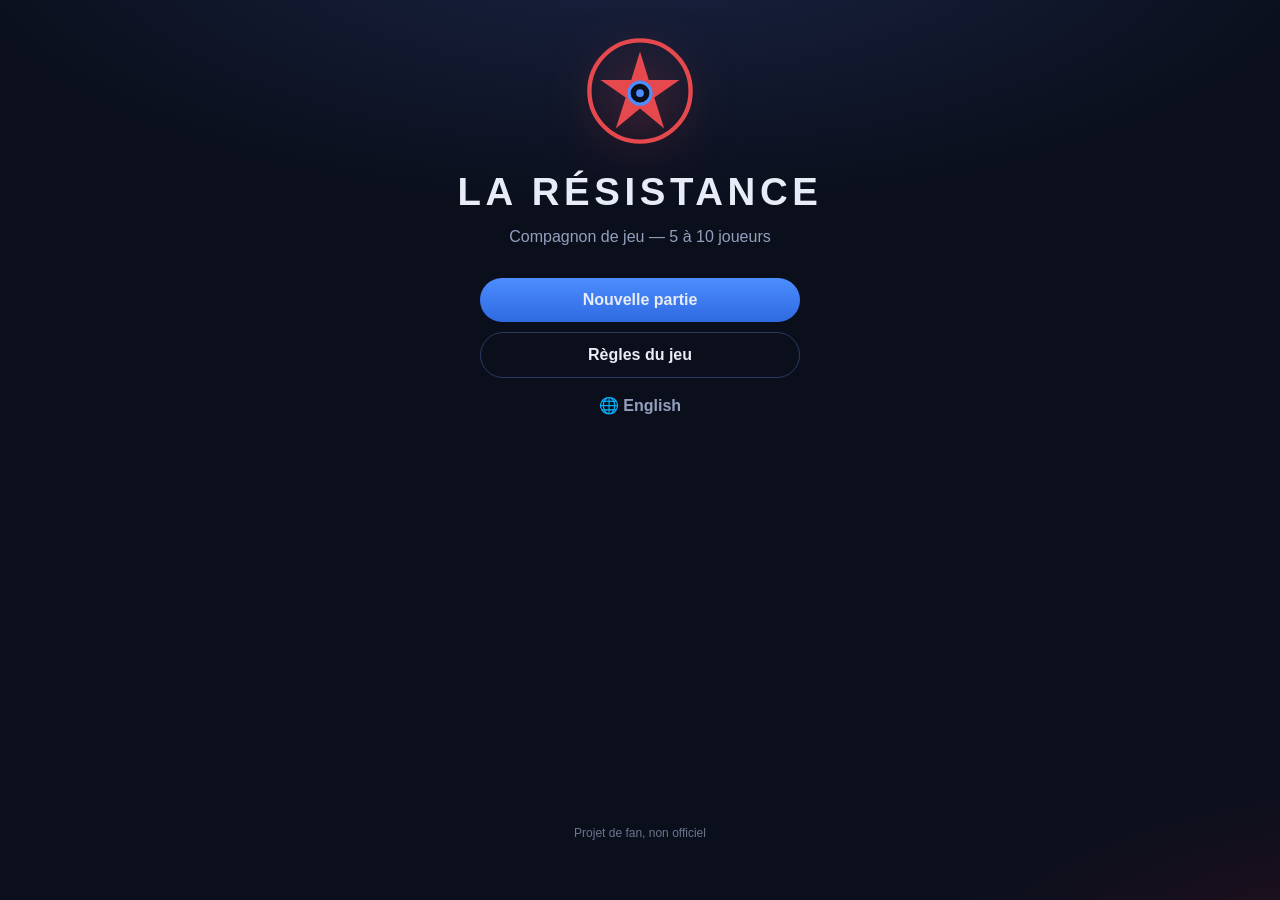
==== index.html @ a6a963af "La Résistance — compagnon de jeu (PWA hors ligne, 5-10 joueurs) Version initiale complète : - Distri" ====
<!DOCTYPE html>
<html lang="fr">
<head>
  <meta charset="UTF-8">
  <meta name="viewport" content="width=device-width, initial-scale=1.0, viewport-fit=cover, user-scalable=no">
  <meta name="theme-color" content="#0b0f1c">
  <meta name="description" content="La Résistance — compagnon de jeu non officiel pour 5 à 10 joueurs : rôles secrets, missions, votes. Un seul téléphone, hors ligne.">
  <title>La Résistance — Compagnon de jeu</title>
  <link rel="manifest" href="manifest.webmanifest">
  <link rel="icon" href="icons/icon.svg" type="image/svg+xml">
  <link rel="apple-touch-icon" href="icons/icon-192.png">
  <meta name="mobile-web-app-capable" content="yes">
  <meta name="apple-mobile-web-app-capable" content="yes">
  <meta name="apple-mobile-web-app-status-bar-style" content="black-translucent">
  <link rel="stylesheet" href="css/style.css">
</head>
<body>
  <div id="app" aria-live="polite"></div>
  <script src="js/rules.js"></script>
  <script src="js/i18n.js"></script>
  <script src="js/app.js"></script>
</body>
</html>
---- css/style.css ----
/* La Résistance — thème sombre, pensé pour téléphone. */

:root {
  --bg: #0b0f1c;
  --bg2: #111a2e;
  --panel: #16203a;
  --panel-2: #1c2946;
  --line: #2a3a61;
  --text: #e8ecf6;
  --muted: #93a0bd;
  --blue: #4c8dff;
  --blue-2: #2f6ae0;
  --red: #e5484d;
  --red-2: #b83338;
  --gold: #f2c14e;
  --ok: #3ecf8e;
  --radius: 16px;
}

* { box-sizing: border-box; -webkit-tap-highlight-color: transparent; }

html, body {
  margin: 0;
  padding: 0;
  background: var(--bg);
  color: var(--text);
  font-family: -apple-system, BlinkMacSystemFont, "Segoe UI", Roboto, "Helvetica Neue", Arial, sans-serif;
  min-height: 100%;
}

body {
  background:
    radial-gradient(1200px 500px at 50% -10%, #1a2545 0%, transparent 60%),
    radial-gradient(900px 400px at 110% 110%, #2a1020 0%, transparent 55%),
    var(--bg);
  background-attachment: fixed;
}

#app {
  max-width: 520px;
  margin: 0 auto;
  padding: calc(12px + env(safe-area-inset-top)) 16px calc(24px + env(safe-area-inset-bottom));
  min-height: 100vh;
}

.screen { display: flex; flex-direction: column; gap: 14px; min-height: calc(100vh - 60px); }

/* --- Typo & éléments communs ------------------------------------- */

.title {
  margin: 6px 0 0;
  text-align: center;
  font-size: 2.4rem;
  font-weight: 800;
  letter-spacing: 0.12em;
  text-transform: uppercase;
}

.tagline { text-align: center; color: var(--muted); margin: 0 0 10px; }

.unofficial {
  margin-top: auto;
  text-align: center;
  color: var(--muted);
  font-size: 0.75rem;
  opacity: 0.7;
}

.topbar {
  display: grid;
  grid-template-columns: 1fr auto 1fr;
  align-items: center;
  gap: 8px;
  min-height: 40px;
}
.topbar h2 { margin: 0; font-size: 1.05rem; text-align: center; letter-spacing: 0.06em; text-transform: uppercase; }
.topbar > :first-child { justify-self: start; }
.topbar > :last-child { justify-self: end; }
.progress { color: var(--muted); font-size: 0.85rem; text-align: center; }

.hint { color: var(--muted); font-size: 0.9rem; margin: 4px 0; line-height: 1.45; }
.center { text-align: center; }
.warn { color: var(--gold); text-align: center; font-weight: 600; }

.stack { display: flex; flex-direction: column; gap: 10px; margin-top: 8px; }

.card-panel {
  background: var(--panel);
  border: 1px solid var(--line);
  border-radius: var(--radius);
  padding: 16px;
  display: flex;
  flex-direction: column;
  gap: 10px;
}

.field-label {
  font-size: 0.78rem;
  letter-spacing: 0.1em;
  text-transform: uppercase;
  color: var(--muted);
}

/* --- Boutons ------------------------------------------------------ */

.btn {
  font: inherit;
  border: none;
  cursor: pointer;
  border-radius: 999px;
  padding: 13px 20px;
  font-weight: 700;
  color: var(--text);
  background: var(--panel-2);
  transition: transform 0.06s ease, opacity 0.15s ease, background 0.15s ease;
  touch-action: manipulation;
}
.btn:active { transform: scale(0.97); }
.btn:disabled { opacity: 0.35; cursor: default; }

.btn-primary { background: linear-gradient(180deg, var(--blue), var(--blue-2)); }
.btn-danger { background: linear-gradient(180deg, var(--red), var(--red-2)); }
.btn-ghost { background: transparent; border: 1.5px solid var(--line); }
.btn-link { background: transparent; color: var(--muted); padding: 8px 10px; font-weight: 600; }
.btn-big { width: 100%; padding: 16px 20px; font-size: 1.05rem; margin-top: auto; }
.btn-round { width: 52px; height: 52px; padding: 0; font-size: 1.6rem; line-height: 1; border-radius: 50%; }
.btn-mini { padding: 6px 12px; font-size: 0.8rem; }

/* --- Accueil ------------------------------------------------------ */

.home { align-items: center; justify-content: center; text-align: center; padding-top: 24px; }
.home .stack { width: 100%; max-width: 320px; }
.home-emblem { filter: drop-shadow(0 6px 24px rgba(229, 72, 77, 0.35)); }

/* --- Configuration ------------------------------------------------ */

.counter { display: flex; align-items: center; justify-content: center; gap: 22px; }
.counter-value { font-size: 2.2rem; font-weight: 800; min-width: 56px; text-align: center; }

.names { display: grid; grid-template-columns: 1fr 1fr; gap: 8px; }
.name-input {
  font: inherit;
  background: var(--bg2);
  border: 1px solid var(--line);
  color: var(--text);
  border-radius: 10px;
  padding: 11px 12px;
  width: 100%;
}
.name-input:focus { outline: 2px solid var(--blue); border-color: transparent; }

.opt-row {
  font: inherit;
  display: flex;
  align-items: center;
  justify-content: space-between;
  gap: 12px;
  background: transparent;
  border: none;
  border-top: 1px solid var(--line);
  color: var(--text);
  padding: 12px 2px;
  text-align: left;
  cursor: pointer;
}
.opt-row:first-of-type { border-top: none; }
.opt-row small { display: block; color: var(--muted); font-weight: 400; margin-top: 2px; }
.opt-value { color: var(--blue); font-weight: 700; white-space: nowrap; }

.switch {
  flex: none;
  width: 46px;
  height: 27px;
  border-radius: 999px;
  background: var(--line);
  position: relative;
  transition: background 0.15s ease;
}
.switch::after {
  content: "";
  position: absolute;
  top: 3px; left: 3px;
  width: 21px; height: 21px;
  border-radius: 50%;
  background: #fff;
  transition: left 0.15s ease;
}
.switch.on { background: var(--blue); }
.switch.on::after { left: 22px; }

/* --- Passage de téléphone ---------------------------------------- */

.pass-box {
  flex: 1;
  display: flex;
  flex-direction: column;
  align-items: center;
  justify-content: center;
  gap: 10px;
  text-align: center;
}
.pass-label { color: var(--muted); margin: 0; text-transform: uppercase; letter-spacing: 0.1em; font-size: 0.8rem; }
.pass-name { font-size: 2.1rem; font-weight: 800; margin: 0 0 14px; }
.pass-box .btn-big { max-width: 320px; margin-top: 10px; }

/* --- Carte de rôle ------------------------------------------------ */

.role-card-wrap { flex: 1; display: flex; align-items: center; justify-content: center; }

.role-card {
  width: min(88vw, 340px);
  height: min(120vw, 440px);
  border-radius: 22px;
  position: relative;
  user-select: none;
  -webkit-user-select: none;
  touch-action: none;
  cursor: pointer;
}

.role-back, .role-front {
  position: absolute;
  inset: 0;
  border-radius: 22px;
  display: flex;
  flex-direction: column;
  align-items: center;
  justify-content: center;
  gap: 12px;
  padding: 22px;
  text-align: center;
}

.role-back {
  background:
    repeating-linear-gradient(45deg, transparent 0 14px, rgba(255,255,255,0.03) 14px 28px),
    linear-gradient(160deg, #202b4d, #131b33);
  border: 1.5px solid var(--line);
}
.role-back-stamp {
  border: 3px solid var(--red);
  color: var(--red);
  font-weight: 800;
  letter-spacing: 0.18em;
  padding: 10px 18px;
  border-radius: 8px;
  transform: rotate(-12deg);
  font-size: 1.3rem;
}

.role-front.res { background: linear-gradient(160deg, #17335f, #0e2242); border: 1.5px solid var(--blue); }
.role-front.spy { background: linear-gradient(160deg, #521b26, #2b0d13); border: 1.5px solid var(--red); }
.role-title { font-size: 1.7rem; font-weight: 800; letter-spacing: 0.14em; }
.role-front.res .role-title { color: var(--blue); }
.role-front.spy .role-title { color: var(--red); }
.role-icon { font-size: 3.4rem; }
.role-hint { color: var(--text); opacity: 0.85; margin: 0; line-height: 1.4; }
.accomplices-label { color: var(--muted); font-size: 0.85rem; margin: 8px 0 0; }
.accomplices { font-weight: 800; font-size: 1.15rem; margin: 2px 0 0; }

/* --- Plateau ------------------------------------------------------ */

.mtrack { display: flex; justify-content: space-between; gap: 6px; }
.mslot { flex: 1; display: flex; flex-direction: column; align-items: center; gap: 4px; }
.mnode {
  width: 52px; height: 52px;
  border-radius: 50%;
  display: flex; align-items: center; justify-content: center;
  font-weight: 800; font-size: 1.15rem;
  background: var(--panel);
  border: 2px solid var(--line);
  color: var(--muted);
}
.mnode.now { border-color: var(--gold); color: var(--gold); box-shadow: 0 0 0 4px rgba(242, 193, 78, 0.12); }
.mnode.ok { background: #14324d; border-color: var(--blue); color: var(--blue); }
.mnode.ko { background: #3c151c; border-color: var(--red); color: var(--red); }
.mbadge { font-size: 0.62rem; color: var(--red); font-weight: 700; white-space: nowrap; }

.vtrack {
  display: flex; align-items: center; gap: 7px;
  background: var(--panel);
  border: 1px solid var(--line);
  border-radius: 999px;
  padding: 8px 14px;
}
.vtrack-label { color: var(--muted); font-size: 0.78rem; margin-right: auto; }
.pip { width: 12px; height: 12px; border-radius: 50%; background: var(--bg2); border: 1.5px solid var(--line); }
.pip.on { background: var(--red); border-color: var(--red); }

.phase { display: flex; flex-direction: column; gap: 10px; flex: 1; }
.center-phase { align-items: center; justify-content: center; text-align: center; }
.phase h3 { margin: 6px 0 0; font-size: 1.15rem; }

.pgrid { display: grid; grid-template-columns: 1fr 1fr; gap: 8px; }
.pchip {
  font: inherit;
  display: flex; align-items: center; gap: 7px;
  background: var(--panel);
  border: 2px solid var(--line);
  color: var(--text);
  border-radius: 12px;
  padding: 13px 12px;
  font-weight: 600;
  cursor: pointer;
  transition: border-color 0.12s ease, background 0.12s ease;
}
.pchip.sel { border-color: var(--blue); background: #14324d; }
.pchip .check { margin-left: auto; color: var(--blue); font-weight: 800; }
.pchip .star, .vote-name { font-weight: 600; }
.star { color: var(--gold); }

.team-line { margin: 0; }

/* --- Vote --------------------------------------------------------- */

.vote-list { display: flex; flex-direction: column; gap: 6px; }
.vote-row {
  display: flex; align-items: center; justify-content: space-between;
  background: var(--panel);
  border: 1px solid var(--line);
  border-radius: 12px;
  padding: 8px 8px 8px 14px;
}
.vote-btns { display: flex; gap: 6px; }
.vbtn {
  font: inherit; font-size: 1.05rem;
  width: 46px; height: 40px;
  border-radius: 10px;
  border: 2px solid var(--line);
  background: var(--bg2);
  cursor: pointer;
  opacity: 0.55;
}
.vbtn.on { opacity: 1; }
.vbtn.up.on { border-color: var(--ok); background: #123528; }
.vbtn.down.on { border-color: var(--red); background: #3c151c; }

.verdict {
  font-size: 1.5rem; font-weight: 800;
  padding: 14px 22px;
  border-radius: 14px;
  letter-spacing: 0.04em;
}
.verdict.ok { color: var(--ok); background: rgba(62, 207, 142, 0.1); border: 1.5px solid var(--ok); }
.verdict.ko { color: var(--red); background: rgba(229, 72, 77, 0.1); border: 1.5px solid var(--red); }
.verdict.neutral { color: var(--text); background: var(--panel); border: 1.5px solid var(--line); font-size: 1.15rem; }

.big-count { font-size: 1.2rem; margin: 4px 0; }
.vote-tags { display: flex; flex-wrap: wrap; gap: 6px; justify-content: center; }
.vote-tag { font-size: 0.82rem; padding: 5px 10px; border-radius: 999px; border: 1px solid var(--line); }
.vote-tag.up { border-color: rgba(62, 207, 142, 0.5); }
.vote-tag.down { border-color: rgba(229, 72, 77, 0.5); }

/* --- Mission ------------------------------------------------------ */

.mission-cards { display: flex; gap: 12px; width: 100%; max-width: 380px; }
.mcard {
  font: inherit;
  flex: 1;
  aspect-ratio: 3 / 4;
  border-radius: 18px;
  display: flex; flex-direction: column; align-items: center; justify-content: center; gap: 10px;
  font-weight: 800; letter-spacing: 0.08em;
  color: var(--text);
  cursor: pointer;
  transition: transform 0.08s ease, opacity 0.15s ease, box-shadow 0.15s ease;
}
.mcard:active { transform: scale(0.97); }
.mcard-icon { font-size: 2.6rem; }
.mcard.success { background: linear-gradient(160deg, #17335f, #0e2242); border: 2px solid var(--blue); }
.mcard.fail { background: linear-gradient(160deg, #521b26, #2b0d13); border: 2px solid var(--red); }
.mcard.picked { box-shadow: 0 0 0 4px rgba(255, 255, 255, 0.18); }
.mcard.dim { opacity: 0.35; }
.mcard:disabled { opacity: 0.25; cursor: default; }

.confirm-bar { display: flex; gap: 10px; width: 100%; max-width: 380px; }
.confirm-bar .btn { flex: 1; }

.rcards { display: flex; flex-wrap: wrap; gap: 10px; justify-content: center; }
.rcard {
  font: inherit;
  width: 64px; height: 88px;
  border-radius: 12px;
  display: flex; align-items: center; justify-content: center;
  font-size: 1.7rem; font-weight: 800;
  border: 2px solid var(--line);
  background:
    repeating-linear-gradient(45deg, transparent 0 10px, rgba(255,255,255,0.04) 10px 20px),
    var(--panel-2);
  color: var(--muted);
  cursor: pointer;
}
.rcard.ok { background: #14324d; border-color: var(--blue); }
.rcard.ko { background: #3c151c; border-color: var(--red); }

/* --- Minuteur ----------------------------------------------------- */

.timer-chip {
  display: flex; align-items: center; gap: 10px;
  background: var(--panel);
  border: 1px solid var(--line);
  border-radius: 999px;
  padding: 7px 8px 7px 14px;
}
.timer-label { color: var(--muted); font-size: 0.82rem; }
.timer-left { font-variant-numeric: tabular-nums; font-weight: 800; margin-right: auto; }
.timer-chip.timer-done { border-color: var(--gold); }
.timer-chip.timer-done .timer-left { color: var(--gold); }

/* --- Fin de partie ------------------------------------------------ */

.over-banner {
  text-align: center;
  border-radius: var(--radius);
  padding: 26px 16px;
  border: 1.5px solid var(--line);
}
.over-banner.res { background: linear-gradient(170deg, #16345f, #0d1c36); border-color: var(--blue); }
.over-banner.spy { background: linear-gradient(170deg, #55202b, #260c12); border-color: var(--red); }
.over-banner h1 { margin: 6px 0 4px; font-size: 1.6rem; letter-spacing: 0.05em; }
.over-icon { font-size: 3rem; }

.role-list { display: flex; flex-direction: column; gap: 6px; }
.role-row {
  display: flex; justify-content: space-between;
  padding: 9px 12px;
  border-radius: 10px;
  background: var(--bg2);
  border-left: 4px solid var(--line);
}
.role-row.res { border-left-color: var(--blue); }
.role-row.spy { border-left-color: var(--red); }

/* --- Règles ------------------------------------------------------- */

.rules .card-panel h3 { margin: 10px 0 0; font-size: 1rem; color: var(--gold); }
.rules .card-panel p { margin: 4px 0; line-height: 1.5; color: var(--text); }
.rtable { width: 100%; border-collapse: collapse; font-size: 0.9rem; }
.rtable th, .rtable td { border-bottom: 1px solid var(--line); padding: 7px 6px; text-align: center; }
.rtable th { color: var(--muted); font-weight: 600; }

/* --- Modale ------------------------------------------------------- */

.modal-back {
  position: fixed; inset: 0;
  background: rgba(4, 7, 15, 0.75);
  display: flex; align-items: center; justify-content: center;
  padding: 24px;
  z-index: 50;
}
.modal {
  background: var(--panel);
  border: 1px solid var(--line);
  border-radius: var(--radius);
  padding: 20px;
  width: 100%; max-width: 340px;
  text-align: center;
}
.modal-btns { display: flex; gap: 10px; margin-top: 14px; }
.modal-btns .btn { flex: 1; }
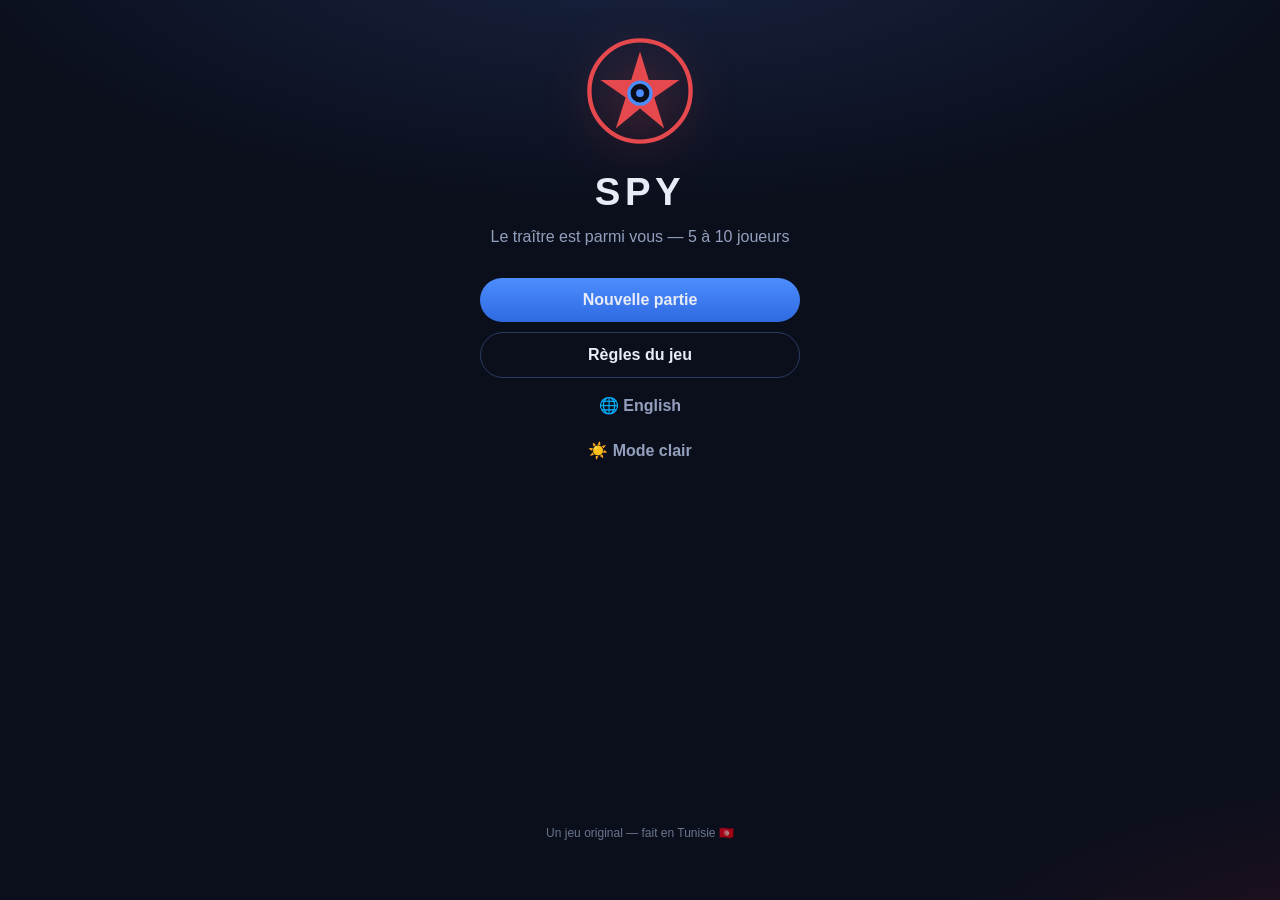
==== commit dd99d86c: "Rebranding : le jeu devient « Spy — le traître est parmi vous » Nouveau nom en préparation de la pub" ====
--- a/index.html
+++ b/index.html
@@ -4,8 +4,8 @@
   <meta charset="UTF-8">
   <meta name="viewport" content="width=device-width, initial-scale=1.0, viewport-fit=cover, user-scalable=no">
   <meta name="theme-color" content="#0b0f1c">
-  <meta name="description" content="La Résistance — compagnon de jeu non officiel pour 5 à 10 joueurs : rôles secrets, missions, votes. Un seul téléphone, hors ligne.">
-  <title>La Résistance — Compagnon de jeu</title>
+  <meta name="description" content="Spy — jeu de déduction sociale pour 5 à 10 joueurs : rôles secrets, missions, votes, annonceur vocal. Un seul téléphone, hors ligne. Le traître est parmi vous.">
+  <title>Spy — Jeu d'espions</title>
   <link rel="manifest" href="manifest.webmanifest">
   <link rel="icon" href="icons/icon.svg" type="image/svg+xml">
   <link rel="apple-touch-icon" href="icons/icon-192.png">
--- a/css/style.css
+++ b/css/style.css
@@ -13,11 +13,66 @@
   --red: #e5484d;
   --red-2: #b83338;
   --gold: #f2c14e;
+  --purple: #8b5cf6;
   --ok: #3ecf8e;
+  --blue-bg: #14324d;
+  --red-bg: #3c151c;
+  --ok-bg: #123528;
+  --card-face-1: #1d2846;
+  --card-face-2: #111a2f;
+  --card-line: #45568a;
+  --icon-soft: #cfd8ee;
+  --back-face-1: #202b4d;
+  --back-face-2: #131b33;
+  --mcard-1: #1c2440;
+  --mcard-2: #131b30;
+  --mcard-line: #3b4a74;
+  --glow-1: #1a2545;
+  --glow-2: #2a1020;
+  --overlay: rgba(4, 7, 15, 0.75);
+  --stripe: rgba(255, 255, 255, 0.03);
   --radius: 16px;
 }
 
+/* Thème clair (bouton sur l'écran d'accueil). */
+body.theme-light {
+  --bg: #f2f5fb;
+  --bg2: #e8edf7;
+  --panel: #ffffff;
+  --panel-2: #e9eef9;
+  --line: #c9d4ea;
+  --text: #17203a;
+  --muted: #5b6a8c;
+  --blue: #2f6ae0;
+  --blue-2: #1d4fb8;
+  --red: #d92d33;
+  --red-2: #b02226;
+  --gold: #b9871d;
+  --purple: #7c4dff;
+  --ok: #0e9f6e;
+  --blue-bg: #dce9ff;
+  --red-bg: #ffdfe1;
+  --ok-bg: #d8f3e7;
+  --card-face-1: #ffffff;
+  --card-face-2: #e9eef9;
+  --card-line: #b9c6e4;
+  --icon-soft: #44536f;
+  --back-face-1: #dfe6f6;
+  --back-face-2: #cbd6ee;
+  --mcard-1: #ffffff;
+  --mcard-2: #eef2fa;
+  --mcard-line: #b9c6e4;
+  --glow-1: #dbe6fb;
+  --glow-2: #f7dfe7;
+  --overlay: rgba(23, 32, 58, 0.4);
+  --stripe: rgba(23, 32, 58, 0.05);
+}
+
 * { box-sizing: border-box; -webkit-tap-highlight-color: transparent; }
+
+/* L'attribut hidden doit toujours gagner, même sur les éléments en flex
+   (sans ceci, la face de la carte de rôle resterait visible en permanence). */
+[hidden] { display: none !important; }
 
 html, body {
   margin: 0;
@@ -30,8 +85,8 @@
 
 body {
   background:
-    radial-gradient(1200px 500px at 50% -10%, #1a2545 0%, transparent 60%),
-    radial-gradient(900px 400px at 110% 110%, #2a1020 0%, transparent 55%),
+    radial-gradient(1200px 500px at 50% -10%, var(--glow-1) 0%, transparent 60%),
+    radial-gradient(900px 400px at 110% 110%, var(--glow-2) 0%, transparent 55%),
     var(--bg);
   background-attachment: fixed;
 }
@@ -76,6 +131,8 @@
 .topbar h2 { margin: 0; font-size: 1.05rem; text-align: center; letter-spacing: 0.06em; text-transform: uppercase; }
 .topbar > :first-child { justify-self: start; }
 .topbar > :last-child { justify-self: end; }
+.topbar-right { display: flex; align-items: center; }
+.topbar-right .btn-link { padding: 8px 6px; }
 .progress { color: var(--muted); font-size: 0.85rem; text-align: center; }
 
 .hint { color: var(--muted); font-size: 0.9rem; margin: 4px 0; line-height: 1.45; }
@@ -214,9 +271,25 @@
   position: relative;
   user-select: none;
   -webkit-user-select: none;
-  touch-action: none;
-  cursor: pointer;
-}
+  -webkit-touch-callout: none; /* iOS : pas de loupe/menu sur appui long */
+  touch-action: manipulation;
+  cursor: pointer;
+  perspective: 1200px;
+}
+.role-card * {
+  user-select: none;
+  -webkit-user-select: none;
+  -webkit-touch-callout: none;
+}
+
+/* Retournement 3D : un toucher bascule la classe .flipped */
+.role-inner {
+  position: absolute;
+  inset: 0;
+  transform-style: preserve-3d;
+  transition: transform 0.55s cubic-bezier(0.3, 0.8, 0.3, 1);
+}
+.role-card.flipped .role-inner { transform: rotateY(180deg); }
 
 .role-back, .role-front {
   position: absolute;
@@ -229,12 +302,15 @@
   gap: 12px;
   padding: 22px;
   text-align: center;
-}
+  backface-visibility: hidden;
+  -webkit-backface-visibility: hidden;
+}
+.role-front { transform: rotateY(180deg); }
 
 .role-back {
   background:
-    repeating-linear-gradient(45deg, transparent 0 14px, rgba(255,255,255,0.03) 14px 28px),
-    linear-gradient(160deg, #202b4d, #131b33);
+    repeating-linear-gradient(45deg, transparent 0 14px, var(--stripe) 14px 28px),
+    linear-gradient(160deg, var(--back-face-1), var(--back-face-2));
   border: 1.5px solid var(--line);
 }
 .role-back-stamp {
@@ -248,12 +324,26 @@
   font-size: 1.3rem;
 }
 
-.role-front.res { background: linear-gradient(160deg, #17335f, #0e2242); border: 1.5px solid var(--blue); }
-.role-front.spy { background: linear-gradient(160deg, #521b26, #2b0d13); border: 1.5px solid var(--red); }
-.role-title { font-size: 1.7rem; font-weight: 800; letter-spacing: 0.14em; }
-.role-front.res .role-title { color: var(--blue); }
-.role-front.spy .role-title { color: var(--red); }
+/* Faces de rôle volontairement IDENTIQUES pour tous les camps : aucune
+   couleur repérable de loin — seul le texte (lisible de près) diffère. */
+.role-front.res, .role-front.spy, .role-front.commander {
+  background: linear-gradient(160deg, var(--card-face-1), var(--card-face-2));
+  border: 1.5px solid var(--card-line);
+}
+.role-title { font-size: 1.7rem; font-weight: 800; letter-spacing: 0.14em; color: var(--text); }
 .role-icon { font-size: 3.4rem; }
+.role-icon svg { width: 92px; height: 92px; display: block; }
+.role-front .role-icon { color: var(--icon-soft); }
+.role-badge {
+  display: inline-block;
+  border: 1.5px solid var(--card-line);
+  color: var(--icon-soft);
+  border-radius: 999px;
+  padding: 3px 12px;
+  font-size: 0.72rem;
+  letter-spacing: 0.14em;
+  font-weight: 800;
+}
 .role-hint { color: var(--text); opacity: 0.85; margin: 0; line-height: 1.4; }
 .accomplices-label { color: var(--muted); font-size: 0.85rem; margin: 8px 0 0; }
 .accomplices { font-weight: 800; font-size: 1.15rem; margin: 2px 0 0; }
@@ -272,8 +362,8 @@
   color: var(--muted);
 }
 .mnode.now { border-color: var(--gold); color: var(--gold); box-shadow: 0 0 0 4px rgba(242, 193, 78, 0.12); }
-.mnode.ok { background: #14324d; border-color: var(--blue); color: var(--blue); }
-.mnode.ko { background: #3c151c; border-color: var(--red); color: var(--red); }
+.mnode.ok { background: var(--blue-bg); border-color: var(--blue); color: var(--blue); }
+.mnode.ko { background: var(--red-bg); border-color: var(--red); color: var(--red); }
 .mbadge { font-size: 0.62rem; color: var(--red); font-weight: 700; white-space: nowrap; }
 
 .vtrack {
@@ -304,7 +394,9 @@
   cursor: pointer;
   transition: border-color 0.12s ease, background 0.12s ease;
 }
-.pchip.sel { border-color: var(--blue); background: #14324d; }
+.pchip.sel { border-color: var(--blue); background: var(--blue-bg); }
+.pchip.sel.danger { border-color: var(--red); background: var(--red-bg); }
+.pchip.sel.danger .check { color: var(--red); }
 .pchip .check { margin-left: auto; color: var(--blue); font-weight: 800; }
 .pchip .star, .vote-name { font-weight: 600; }
 .star { color: var(--gold); }
@@ -332,8 +424,8 @@
   opacity: 0.55;
 }
 .vbtn.on { opacity: 1; }
-.vbtn.up.on { border-color: var(--ok); background: #123528; }
-.vbtn.down.on { border-color: var(--red); background: #3c151c; }
+.vbtn.up.on { border-color: var(--ok); background: var(--ok-bg); }
+.vbtn.down.on { border-color: var(--red); background: var(--red-bg); }
 
 .verdict {
   font-size: 1.5rem; font-weight: 800;
@@ -367,8 +459,17 @@
 }
 .mcard:active { transform: scale(0.97); }
 .mcard-icon { font-size: 2.6rem; }
-.mcard.success { background: linear-gradient(160deg, #17335f, #0e2242); border: 2px solid var(--blue); }
-.mcard.fail { background: linear-gradient(160deg, #521b26, #2b0d13); border: 2px solid var(--red); }
+.mcard-icon svg { width: 58px; height: 58px; display: block; }
+/* Cartes de mission : même FOND pour les deux choix (anti-regards) ;
+   seules les étiquettes et icônes sont colorées, lisibles de près. */
+.mcard.neutral {
+  background: linear-gradient(160deg, var(--mcard-1), var(--mcard-2));
+  border: 2px solid var(--mcard-line);
+}
+.mcard.neutral.success { color: var(--blue); }
+.mcard.neutral.success .mcard-icon { color: var(--blue); }
+.mcard.neutral.fail { color: var(--red); }
+.mcard.neutral.fail .mcard-icon { color: var(--red); }
 .mcard.picked { box-shadow: 0 0 0 4px rgba(255, 255, 255, 0.18); }
 .mcard.dim { opacity: 0.35; }
 .mcard:disabled { opacity: 0.25; cursor: default; }
@@ -385,13 +486,26 @@
   font-size: 1.7rem; font-weight: 800;
   border: 2px solid var(--line);
   background:
-    repeating-linear-gradient(45deg, transparent 0 10px, rgba(255,255,255,0.04) 10px 20px),
+    repeating-linear-gradient(45deg, transparent 0 10px, var(--stripe) 10px 20px),
     var(--panel-2);
   color: var(--muted);
   cursor: pointer;
 }
-.rcard.ok { background: #14324d; border-color: var(--blue); }
-.rcard.ko { background: #3c151c; border-color: var(--red); }
+.rcard.ok { background: var(--blue-bg); border-color: var(--blue); color: var(--blue); }
+.rcard.ko { background: var(--red-bg); border-color: var(--red); color: var(--red); }
+.rcard svg { width: 36px; height: 36px; display: block; }
+
+/* --- Cérémonie d'ouverture ---------------------------------------- */
+
+.cer-icon { font-size: 3rem; }
+.cer-step {
+  font-size: 1.45rem;
+  font-weight: 700;
+  line-height: 1.45;
+  margin: 0;
+  max-width: 420px;
+}
+.cer-dots { display: flex; gap: 8px; justify-content: center; margin-top: 6px; }
 
 /* --- Minuteur ----------------------------------------------------- */
 
@@ -418,7 +532,10 @@
 .over-banner.res { background: linear-gradient(170deg, #16345f, #0d1c36); border-color: var(--blue); }
 .over-banner.spy { background: linear-gradient(170deg, #55202b, #260c12); border-color: var(--red); }
 .over-banner h1 { margin: 6px 0 4px; font-size: 1.6rem; letter-spacing: 0.05em; }
-.over-icon { font-size: 3rem; }
+.over-icon { font-size: 3rem; display: flex; justify-content: center; }
+.over-icon svg { width: 72px; height: 72px; }
+.over-banner.res .over-icon { color: #9cc2ff; }
+.over-banner.spy .over-icon { color: #ff9ba0; }
 
 .role-list { display: flex; flex-direction: column; gap: 6px; }
 .role-row {
@@ -430,6 +547,7 @@
 }
 .role-row.res { border-left-color: var(--blue); }
 .role-row.spy { border-left-color: var(--red); }
+.role-row.commander { border-left-color: var(--purple); }
 
 /* --- Règles ------------------------------------------------------- */
 
@@ -443,7 +561,7 @@
 
 .modal-back {
   position: fixed; inset: 0;
-  background: rgba(4, 7, 15, 0.75);
+  background: var(--overlay);
   display: flex; align-items: center; justify-content: center;
   padding: 24px;
   z-index: 50;
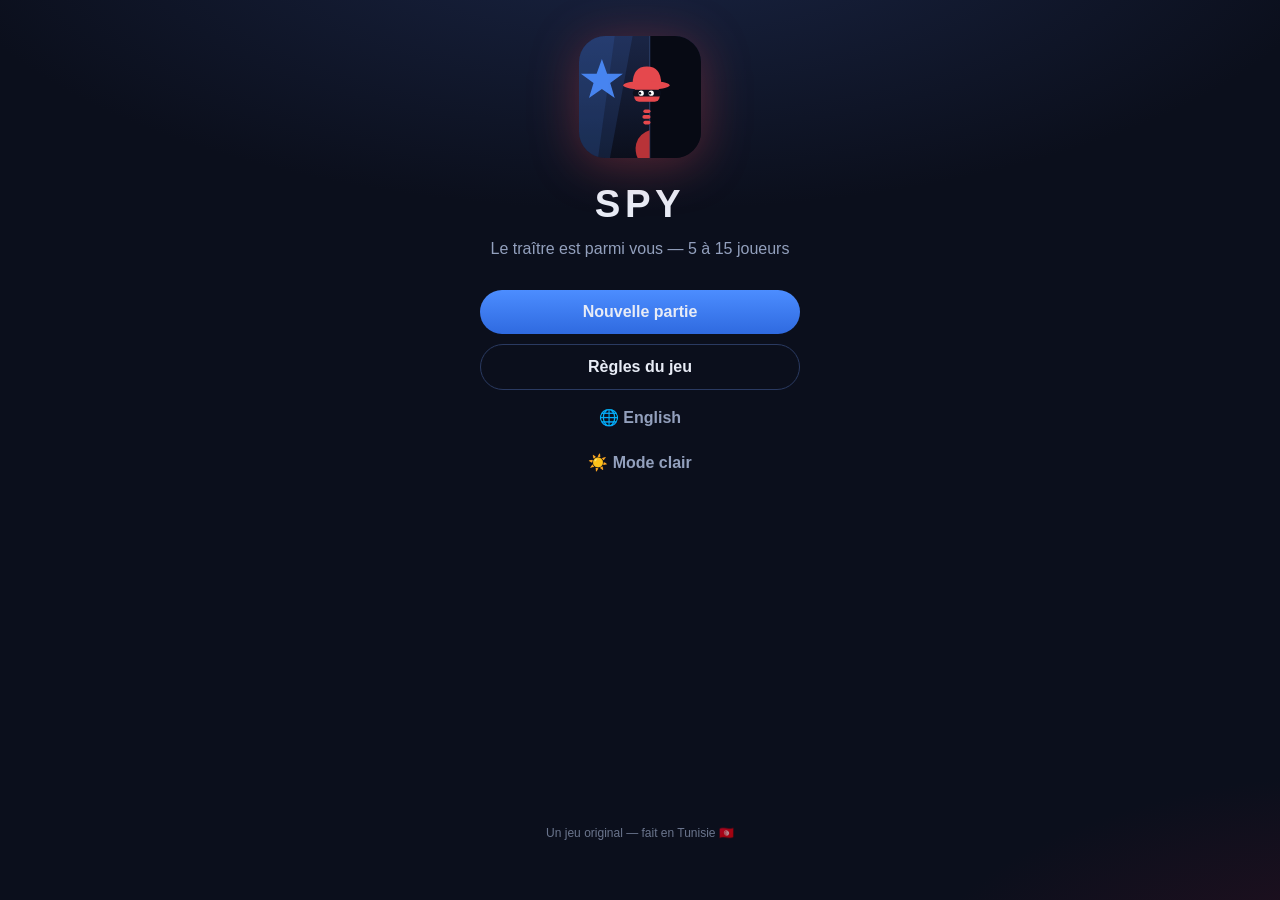
==== commit 7500a5f0: "Étendre le jeu jusqu'à 15 joueurs Extension Spy des répartitions (5-10 = classiques du genre, inchan" ====
--- a/index.html
+++ b/index.html
@@ -4,7 +4,7 @@
   <meta charset="UTF-8">
   <meta name="viewport" content="width=device-width, initial-scale=1.0, viewport-fit=cover, user-scalable=no">
   <meta name="theme-color" content="#0b0f1c">
-  <meta name="description" content="Spy — jeu de déduction sociale pour 5 à 10 joueurs : rôles secrets, missions, votes, annonceur vocal. Un seul téléphone, hors ligne. Le traître est parmi vous.">
+  <meta name="description" content="Spy — jeu de déduction sociale pour 5 à 15 joueurs : rôles secrets, missions, votes, annonceur vocal. Un seul téléphone, hors ligne. Le traître est parmi vous.">
   <title>Spy — Jeu d'espions</title>
   <link rel="manifest" href="manifest.webmanifest">
   <link rel="icon" href="icons/icon.svg" type="image/svg+xml">
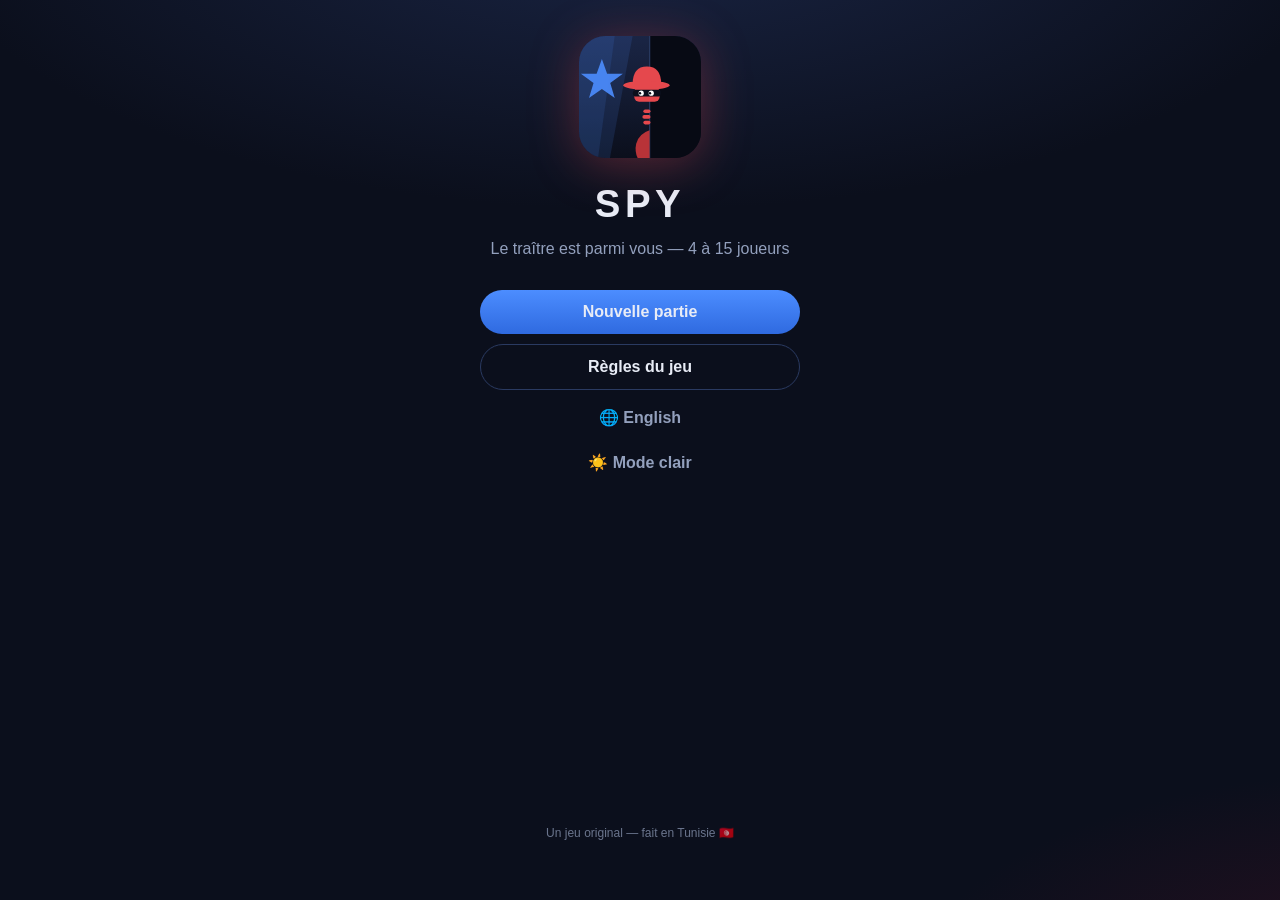
==== commit 5316f066: "Format court à 4 joueurs : 1 espion, 3 manches, premier camp à 2 - Répartition 4 joueurs : 1 espion," ====
--- a/index.html
+++ b/index.html
@@ -4,7 +4,7 @@
   <meta charset="UTF-8">
   <meta name="viewport" content="width=device-width, initial-scale=1.0, viewport-fit=cover, user-scalable=no">
   <meta name="theme-color" content="#0b0f1c">
-  <meta name="description" content="Spy — jeu de déduction sociale pour 5 à 15 joueurs : rôles secrets, missions, votes, annonceur vocal. Un seul téléphone, hors ligne. Le traître est parmi vous.">
+  <meta name="description" content="Spy — jeu de déduction sociale pour 4 à 15 joueurs : rôles secrets, missions, votes, annonceur vocal. Un seul téléphone, hors ligne. Le traître est parmi vous.">
   <title>Spy — Jeu d'espions</title>
   <link rel="manifest" href="manifest.webmanifest">
   <link rel="icon" href="icons/icon.svg" type="image/svg+xml">
--- a/css/style.css
+++ b/css/style.css
@@ -551,8 +551,53 @@
 
 /* --- Règles ------------------------------------------------------- */
 
-.rules .card-panel h3 { margin: 10px 0 0; font-size: 1rem; color: var(--gold); }
-.rules .card-panel p { margin: 4px 0; line-height: 1.5; color: var(--text); }
+.camp-cards { display: flex; gap: 10px; }
+.camp-card {
+  flex: 1;
+  border-radius: var(--radius);
+  padding: 16px 12px 14px;
+  text-align: center;
+  display: flex;
+  flex-direction: column;
+  align-items: center;
+  gap: 6px;
+}
+.camp-card.res { background: linear-gradient(170deg, var(--blue-bg), transparent 90%); border: 1.5px solid var(--blue); }
+.camp-card.spy { background: linear-gradient(170deg, var(--red-bg), transparent 90%); border: 1.5px solid var(--red); }
+.camp-icon svg { width: 54px; height: 54px; display: block; }
+.camp-card.res .camp-icon { color: var(--blue); }
+.camp-card.spy .camp-icon { color: var(--red); }
+.camp-name { font-weight: 800; letter-spacing: 0.07em; text-transform: uppercase; font-size: 0.95rem; }
+.camp-card.res .camp-name { color: var(--blue); }
+.camp-card.spy .camp-name { color: var(--red); }
+.camp-card p { margin: 0; font-weight: 700; }
+.camp-card small { color: var(--muted); line-height: 1.35; }
+
+.rules-win { text-align: center; font-weight: 700; margin: 0; }
+
+.step-card {
+  display: flex;
+  gap: 12px;
+  align-items: flex-start;
+  background: var(--bg2);
+  border-radius: 12px;
+  padding: 12px;
+}
+.step-num {
+  flex: none;
+  width: 30px;
+  height: 30px;
+  border-radius: 50%;
+  background: var(--blue);
+  color: #fff;
+  font-weight: 800;
+  display: flex;
+  align-items: center;
+  justify-content: center;
+}
+.step-card p { margin: 4px 0 0; line-height: 1.45; }
+
+.trap { background: var(--bg2); border-radius: 12px; padding: 11px 13px; line-height: 1.45; }
 .rtable { width: 100%; border-collapse: collapse; font-size: 0.9rem; }
 .rtable th, .rtable td { border-bottom: 1px solid var(--line); padding: 7px 6px; text-align: center; }
 .rtable th { color: var(--muted); font-weight: 600; }
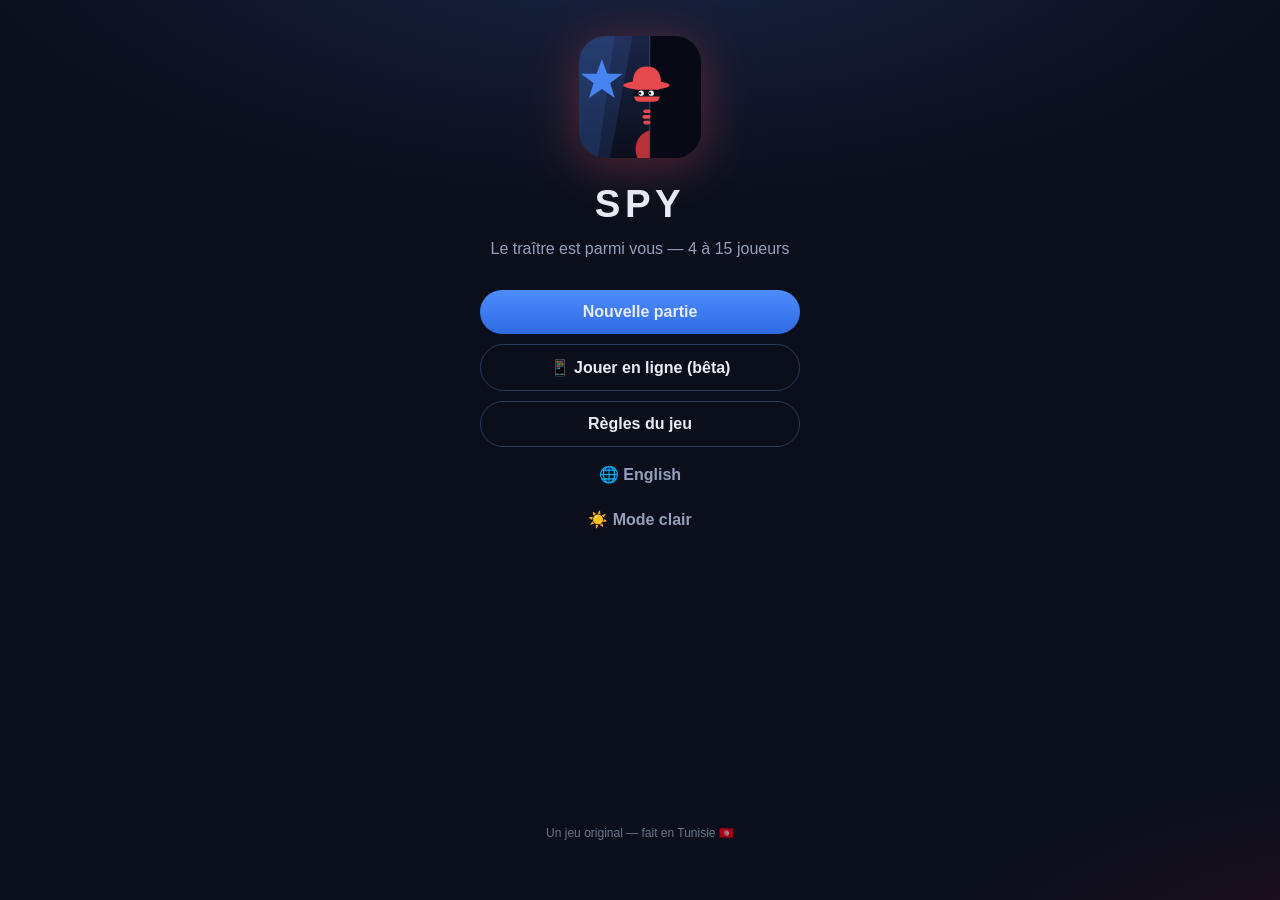
==== commit 4e81002e: "Mode en ligne 📱 (bêta) : comptes, salons à code et partie synchronisée Chacun sur son téléphone : co" ====
--- a/index.html
+++ b/index.html
@@ -18,6 +18,10 @@
   <div id="app" aria-live="polite"></div>
   <script src="js/rules.js"></script>
   <script src="js/i18n.js"></script>
+  <script src="js/firebase-config.js"></script>
+  <script src="js/net.js"></script>
+  <script src="js/cast.js"></script>
+  <script src="js/online.js"></script>
   <script src="js/app.js"></script>
 </body>
 </html>
--- a/css/style.css
+++ b/css/style.css
@@ -31,6 +31,18 @@
   --glow-2: #2a1020;
   --overlay: rgba(4, 7, 15, 0.75);
   --stripe: rgba(255, 255, 255, 0.03);
+  --face-res-1: #1b2b4c;
+  --face-res-2: #101a30;
+  --face-res-line: #3d5a8c;
+  --face-res-ink: #7fa7e8;
+  --face-spy-1: #2e1e2c;
+  --face-spy-2: #170f1c;
+  --face-spy-line: #74404c;
+  --face-spy-ink: #d98b93;
+  --face-cmd-1: #262047;
+  --face-cmd-2: #14102a;
+  --face-cmd-line: #5b4a94;
+  --face-cmd-ink: #a795e0;
   --radius: 16px;
 }
 
@@ -66,6 +78,18 @@
   --glow-2: #f7dfe7;
   --overlay: rgba(23, 32, 58, 0.4);
   --stripe: rgba(23, 32, 58, 0.05);
+  --face-res-1: #e8effc;
+  --face-res-2: #d8e4f8;
+  --face-res-line: #9db9e6;
+  --face-res-ink: #2f5cb0;
+  --face-spy-1: #fbeaee;
+  --face-spy-2: #f3d9e0;
+  --face-spy-line: #dfa4b0;
+  --face-spy-ink: #a83a48;
+  --face-cmd-1: #efe9fc;
+  --face-cmd-2: #e2d8f6;
+  --face-cmd-line: #b9a5e8;
+  --face-cmd-ink: #6a45c2;
 }
 
 * { box-sizing: border-box; -webkit-tap-highlight-color: transparent; }
@@ -324,16 +348,21 @@
   font-size: 1.3rem;
 }
 
-/* Faces de rôle volontairement IDENTIQUES pour tous les camps : aucune
-   couleur repérable de loin — seul le texte (lisible de près) diffère. */
-.role-front.res, .role-front.spy, .role-front.commander {
-  background: linear-gradient(160deg, var(--card-face-1), var(--card-face-2));
-  border: 1.5px solid var(--card-line);
-}
+/* Faces de rôle aux teintes SOURDES : même structure et luminosité
+   proche pour tous les camps (rien de repérable de loin ni dans un
+   reflet), mais de près chacun sent sa couleur. */
+.role-front.res { background: linear-gradient(160deg, var(--face-res-1), var(--face-res-2)); border: 1.5px solid var(--face-res-line); }
+.role-front.spy { background: linear-gradient(160deg, var(--face-spy-1), var(--face-spy-2)); border: 1.5px solid var(--face-spy-line); }
+.role-front.commander { background: linear-gradient(160deg, var(--face-cmd-1), var(--face-cmd-2)); border: 1.5px solid var(--face-cmd-line); }
 .role-title { font-size: 1.7rem; font-weight: 800; letter-spacing: 0.14em; color: var(--text); }
+.role-front.res .role-title { color: var(--face-res-ink); }
+.role-front.spy .role-title { color: var(--face-spy-ink); }
+.role-front.commander .role-title { color: var(--face-cmd-ink); }
 .role-icon { font-size: 3.4rem; }
 .role-icon svg { width: 92px; height: 92px; display: block; }
-.role-front .role-icon { color: var(--icon-soft); }
+.role-front.res .role-icon { color: var(--face-res-ink); }
+.role-front.spy .role-icon { color: var(--face-spy-ink); }
+.role-front.commander .role-icon { color: var(--face-cmd-ink); }
 .role-badge {
   display: inline-block;
   border: 1.5px solid var(--card-line);
@@ -551,6 +580,78 @@
 
 /* --- Règles ------------------------------------------------------- */
 
+/* --- Tutoriel en pages -------------------------------------------- */
+
+.tut-pager {
+  display: flex;
+  gap: 12px;
+  overflow-x: auto;
+  scroll-snap-type: x mandatory;
+  scrollbar-width: none;
+  -webkit-overflow-scrolling: touch;
+}
+.tut-pager::-webkit-scrollbar { display: none; }
+.tut-page {
+  flex: 0 0 100%;
+  scroll-snap-align: center;
+  background: var(--panel);
+  border: 1px solid var(--line);
+  border-radius: var(--radius);
+  padding: 20px 16px;
+  display: flex;
+  flex-direction: column;
+  align-items: center;
+  gap: 8px;
+  text-align: center;
+}
+.tut-illu {
+  min-height: 150px;
+  display: flex;
+  align-items: center;
+  justify-content: center;
+  gap: 14px;
+  width: 100%;
+  pointer-events: none;
+}
+.tut-h { font-weight: 800; font-size: 1.1rem; }
+.tut-t { margin: 0; color: var(--muted); line-height: 1.5; }
+.tut-dots { display: flex; align-items: center; justify-content: center; gap: 8px; }
+.tut-vs { font-weight: 800; color: var(--muted); font-size: 1.1rem; }
+.camp-mini {
+  width: 84px; height: 84px;
+  border-radius: 50%;
+  display: flex; align-items: center; justify-content: center;
+}
+.camp-mini svg { width: 46px; height: 46px; }
+.camp-mini.res { background: var(--blue-bg); color: var(--blue); border: 2px solid var(--blue); }
+.camp-mini.spy { background: var(--red-bg); color: var(--red); border: 2px solid var(--red); }
+.tut-card-back, .tut-card-front {
+  width: 100px; height: 136px;
+  border-radius: 12px;
+  border: 1.5px solid var(--line);
+  display: flex; align-items: center; justify-content: center;
+  background: linear-gradient(160deg, var(--back-face-1), var(--back-face-2));
+}
+.tut-card-back span {
+  border: 2px solid var(--red);
+  color: var(--red);
+  font-weight: 800;
+  font-size: 0.6rem;
+  letter-spacing: 0.14em;
+  padding: 4px 7px;
+  border-radius: 6px;
+  transform: rotate(-12deg);
+}
+.tut-card-front { background: linear-gradient(160deg, var(--card-face-1), var(--card-face-2)); border-color: var(--card-line); color: var(--icon-soft); }
+.tut-card-front svg { width: 52px; height: 52px; }
+.tut-chips { display: flex; flex-direction: column; gap: 6px; width: 80%; }
+.tut-mcards { display: flex; gap: 12px; }
+.tut-mcard { width: 96px; aspect-ratio: 3 / 4; font-size: 0.6rem; border-radius: 12px; padding: 6px; letter-spacing: 0.06em; }
+.tut-mcard .mcard-icon svg { width: 34px; height: 34px; }
+.tut-track { width: auto; justify-content: center; gap: 8px; }
+.tut-track .mnode { width: 42px; height: 42px; font-size: 1rem; }
+.tut-trophy { font-size: 2.2rem; }
+
 .camp-cards { display: flex; gap: 10px; }
 .camp-card {
   flex: 1;
@@ -621,3 +722,28 @@
 }
 .modal-btns { display: flex; gap: 10px; margin-top: 14px; }
 .modal-btns .btn { flex: 1; }
+
+/* --- Mode en ligne ------------------------------------------------- */
+
+.online .phase { width: 100%; }
+.online-menu .stack { width: 100%; max-width: 320px; margin: 0 auto; }
+.ol-h { text-align: center; margin: 4px 0 10px; }
+.ol-h.center { text-align: center; }
+.ol-code {
+  text-align: center;
+  font-size: 2.6rem;
+  font-weight: 800;
+  letter-spacing: 0.45em;
+  padding: 14px 0 14px 0.45em; /* compense l'espacement de la dernière lettre */
+  margin: 8px auto 10px;
+  max-width: 320px;
+  border: 2px dashed var(--line);
+  border-radius: var(--radius);
+  background: var(--panel);
+}
+.ol-join { display: flex; gap: 8px; }
+.ol-join .name-input { flex: 1; text-transform: uppercase; letter-spacing: 0.2em; }
+.ol-join .btn { flex-shrink: 0; }
+.ol-error { color: var(--red); text-align: center; font-weight: 600; margin: 6px 0; }
+.ol-info { color: var(--ok); text-align: center; font-weight: 600; margin: 6px 0; }
+.ol-votebtns { display: flex; flex-direction: column; gap: 10px; width: 100%; max-width: 320px; margin: 10px auto; }
